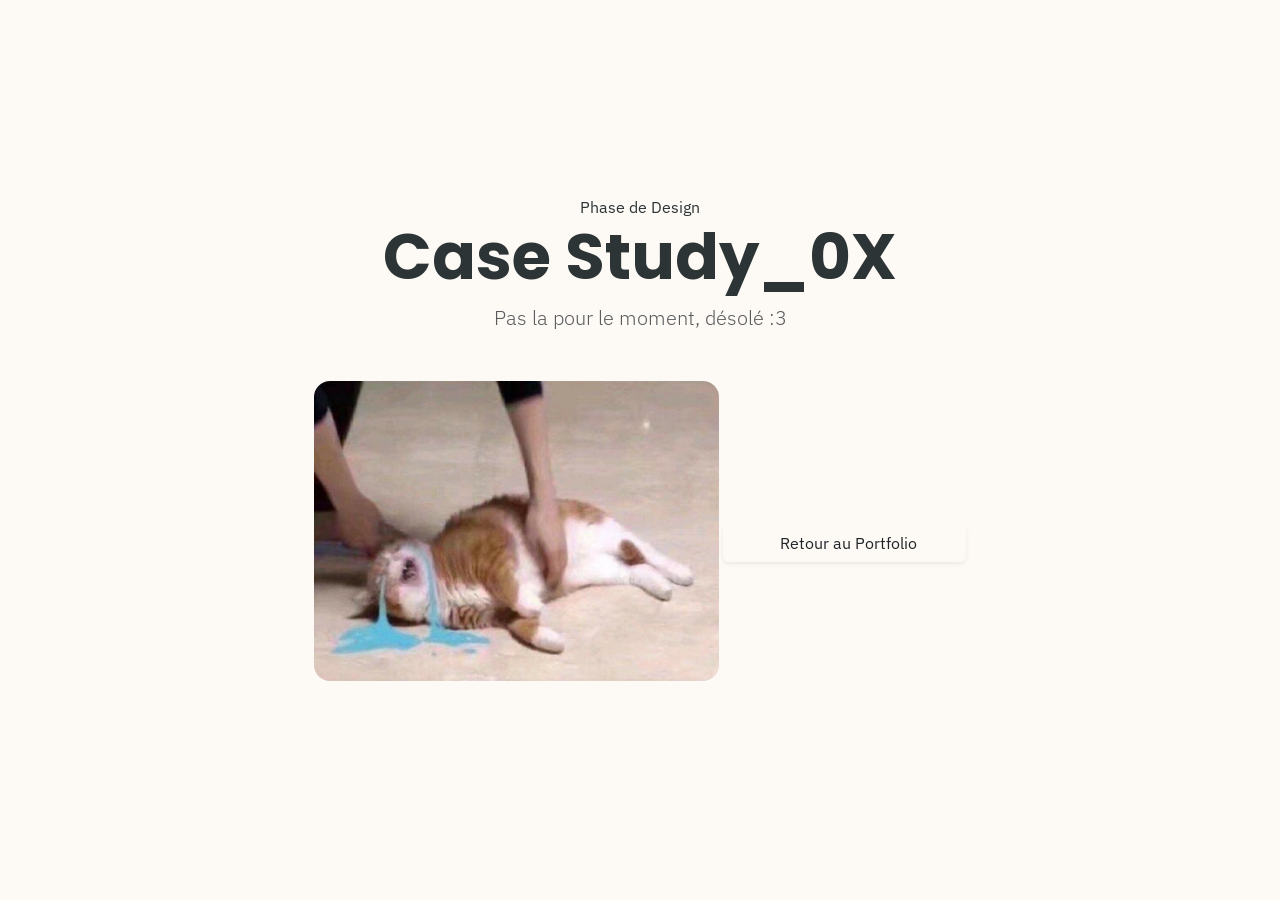
==== projet.html @ 16edef89 "Ajout de l'image locale" ====
<!DOCTYPE html>
<html lang="fr">
<head>
    <meta charset="UTF-8">
    <title>Projet en cours - Kris-Evan</title>
    <link href="https://cdn.jsdelivr.net/npm/bootstrap@5.3.0/dist/css/bootstrap.min.css" rel="stylesheet">
    <link rel="stylesheet" href="style.css">
</head>
<body class="d-flex align-items-center vh-100">
    <div class="container text-center reveal active">
        <span class="badge-tech mb-3">Phase de Design</span>
        <h1 class="display-3 fw-bold">Case Study_0X</h1>
        <p class="lead text-muted mx-auto mb-5" style="max-width: 600px;">
            Pas la pour le moment, désolé :3
        </p>
        <img src="image1.jpeg" class="img-fluid rounded-4 mb-4" style="max-height: 300px;">
        <a href="index.html" class="btn btn-contact px-5 shadow-sm">
            <i class="bi bi-arrow-left me-2"></i> Retour au Portfolio
        </a>
    </div>
</body>
</html>
---- style.css ----
/* --- 1. Importation des polices (Ajout IBM Plex) --- */
@import url('https://fonts.googleapis.com/css2?family=IBM+Plex+Sans:wght@400;600&family=Poppins:wght@700&family=Inter:wght@400;500&display=swap');

:root {
    --bg-beige: #fdfaf5;       
    --baby-blue: #bde0fe;      
    --pastel-violet: #decaff;   
    --text-dark: #2d3436;
    --white: #ffffff;
}

/* Base & Scroll Apple */
html {
    scroll-behavior: smooth;
}

body {
    font-family: 'IBM Plex Sans', sans-serif;
    background-color: var(--bg-beige);
    color: var(--text-dark);
    overflow-x: hidden;
}

h1, h2, h3, h4, .navbar-brand {
    font-family: 'Poppins', sans-serif;
    font-weight: 700;
}

/* ANIMATION REVEAL */
.reveal {
    opacity: 0;
    transform: translateY(40px);
    transition: all 0.9s cubic-bezier(0.16, 1, 0.3, 1);
}

.reveal.active {
    opacity: 1;
    transform: translateY(0);
}

/* Barre de Navigation */
.navbar {
    background-color: rgba(253, 250, 245, 0.8) !important;
    backdrop-filter: blur(15px); 
    border-bottom: 2px solid var(--baby-blue);
    padding: 15px 0; 
}

.nav-link {
    color: var(--text-dark) !important;
    font-weight: 500;
    transition: 0.3s;
}

.nav-link:hover {
    color: var(--pastel-violet) !important;
}

/* Section Hero */
.hero {
    padding: 180px 0 100px;
    background: linear-gradient(180deg, var(--baby-blue) 0%, var(--bg-beige) 100%);
}

.hero h1 {
    font-size: 4rem;
    margin-bottom: 20px;
}

hr.bg-primary {
    background-color: var(--pastel-violet) !important;
    height: 4px;
    opacity: 1;
    border-radius: 10px;
}

/* Section Travail */
.section-title {
    color: var(--text-dark);
    margin-bottom: 50px;
    position: relative;
}

.section-title::after {
    content: '';
    display: block;
    width: 60px;
    height: 4px;
    background: var(--pastel-violet);
    margin: 15px auto 0;
    border-radius: 10px;
}

/* Cartes */
.card {
    border: none;
    border-radius: 25px; 
    background: var(--white);
    transition: all 0.5s cubic-bezier(0.16, 1, 0.3, 1);
    border-bottom: 6px solid var(--baby-blue); 
    overflow: hidden; /* Pour que les images ne dépassent pas des coins arrondis */
}

.card:hover {
    transform: scale(1.05);
    border-bottom-color: var(--pastel-violet); 
    box-shadow: 0 20px 40px rgba(189, 224, 254, 0.4) !important;
}

.card-img-top {
    border-radius: 25px 25px 0 0;
    height: 200px;
    object-fit: cover;
}

/* Footer */
footer {
    background-color: var(--text-dark);
    color: var(--white);
    border-radius: 40px 40px 0 0;
}
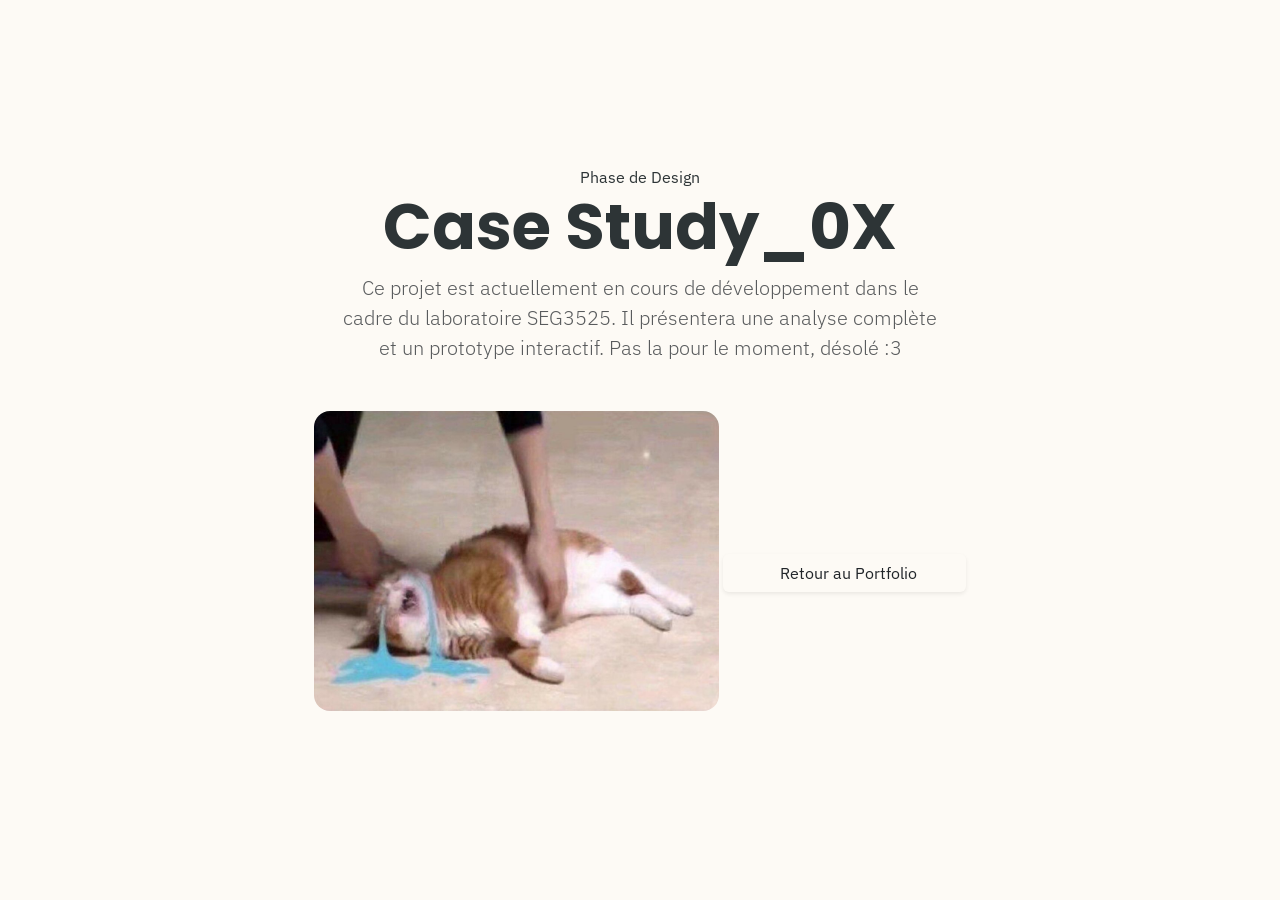
==== commit 6511ff78: "Correction taille méthodologie" ====
--- a/projet.html
+++ b/projet.html
@@ -11,6 +11,8 @@
         <span class="badge-tech mb-3">Phase de Design</span>
         <h1 class="display-3 fw-bold">Case Study_0X</h1>
         <p class="lead text-muted mx-auto mb-5" style="max-width: 600px;">
+            Ce projet est actuellement en cours de développement dans le cadre du laboratoire SEG3525. 
+            Il présentera une analyse complète et un prototype interactif.
             Pas la pour le moment, désolé :3
         </p>
         <img src="image1.jpeg" class="img-fluid rounded-4 mb-4" style="max-height: 300px;">
--- a/style.css
+++ b/style.css
@@ -113,6 +113,11 @@
     object-fit: cover;
 }
 
+.method-card p {
+    font-size: 1.05rem; 
+    line-height: 1.6;   
+}
+
 /* Footer */
 footer {
     background-color: var(--text-dark);
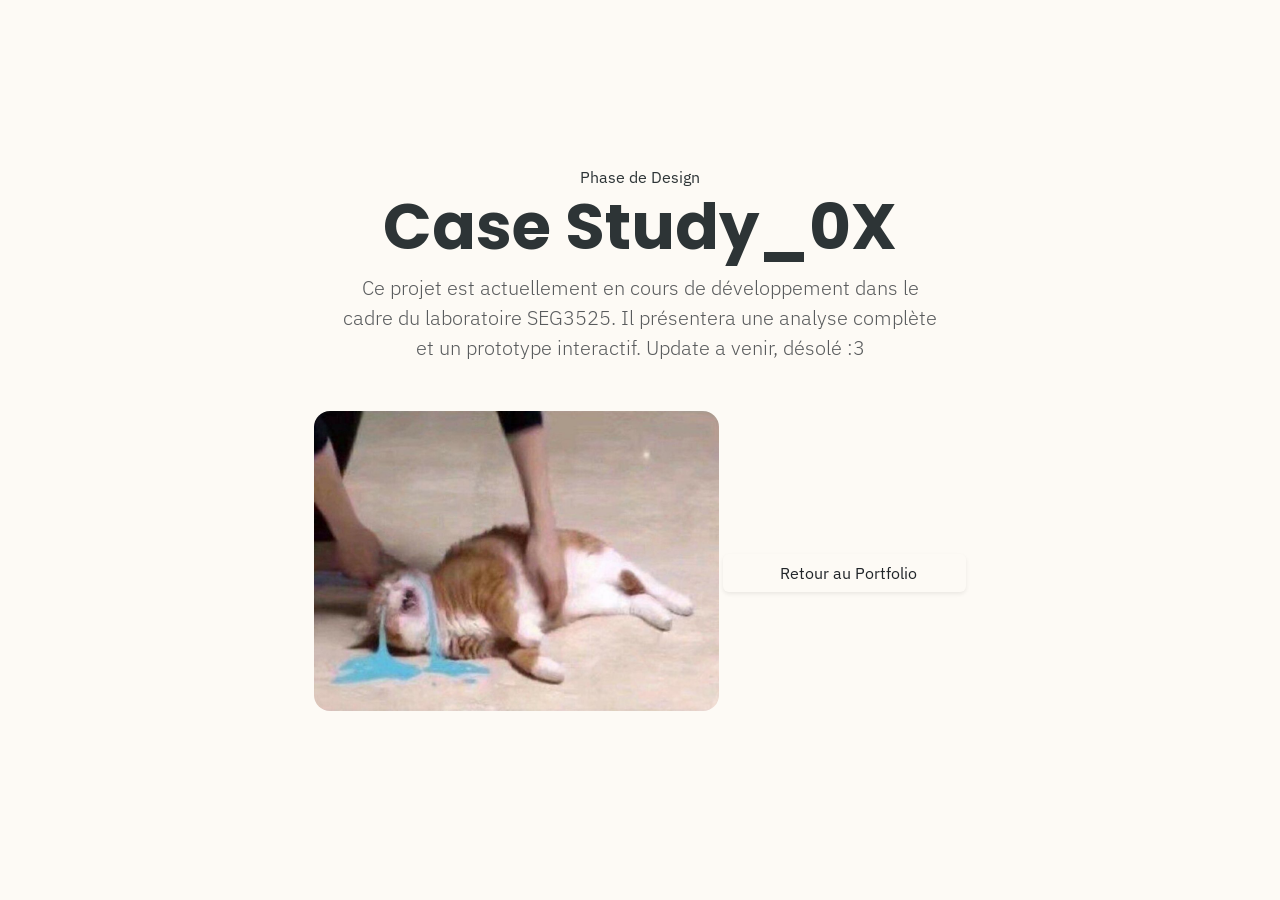
==== commit 54f67403: "modif dans le placeholder" ====
--- a/projet.html
+++ b/projet.html
@@ -13,7 +13,7 @@
         <p class="lead text-muted mx-auto mb-5" style="max-width: 600px;">
             Ce projet est actuellement en cours de développement dans le cadre du laboratoire SEG3525. 
             Il présentera une analyse complète et un prototype interactif.
-            Pas la pour le moment, désolé :3
+            Update a venir, désolé :3
         </p>
         <img src="image1.jpeg" class="img-fluid rounded-4 mb-4" style="max-height: 300px;">
         <a href="index.html" class="btn btn-contact px-5 shadow-sm">
